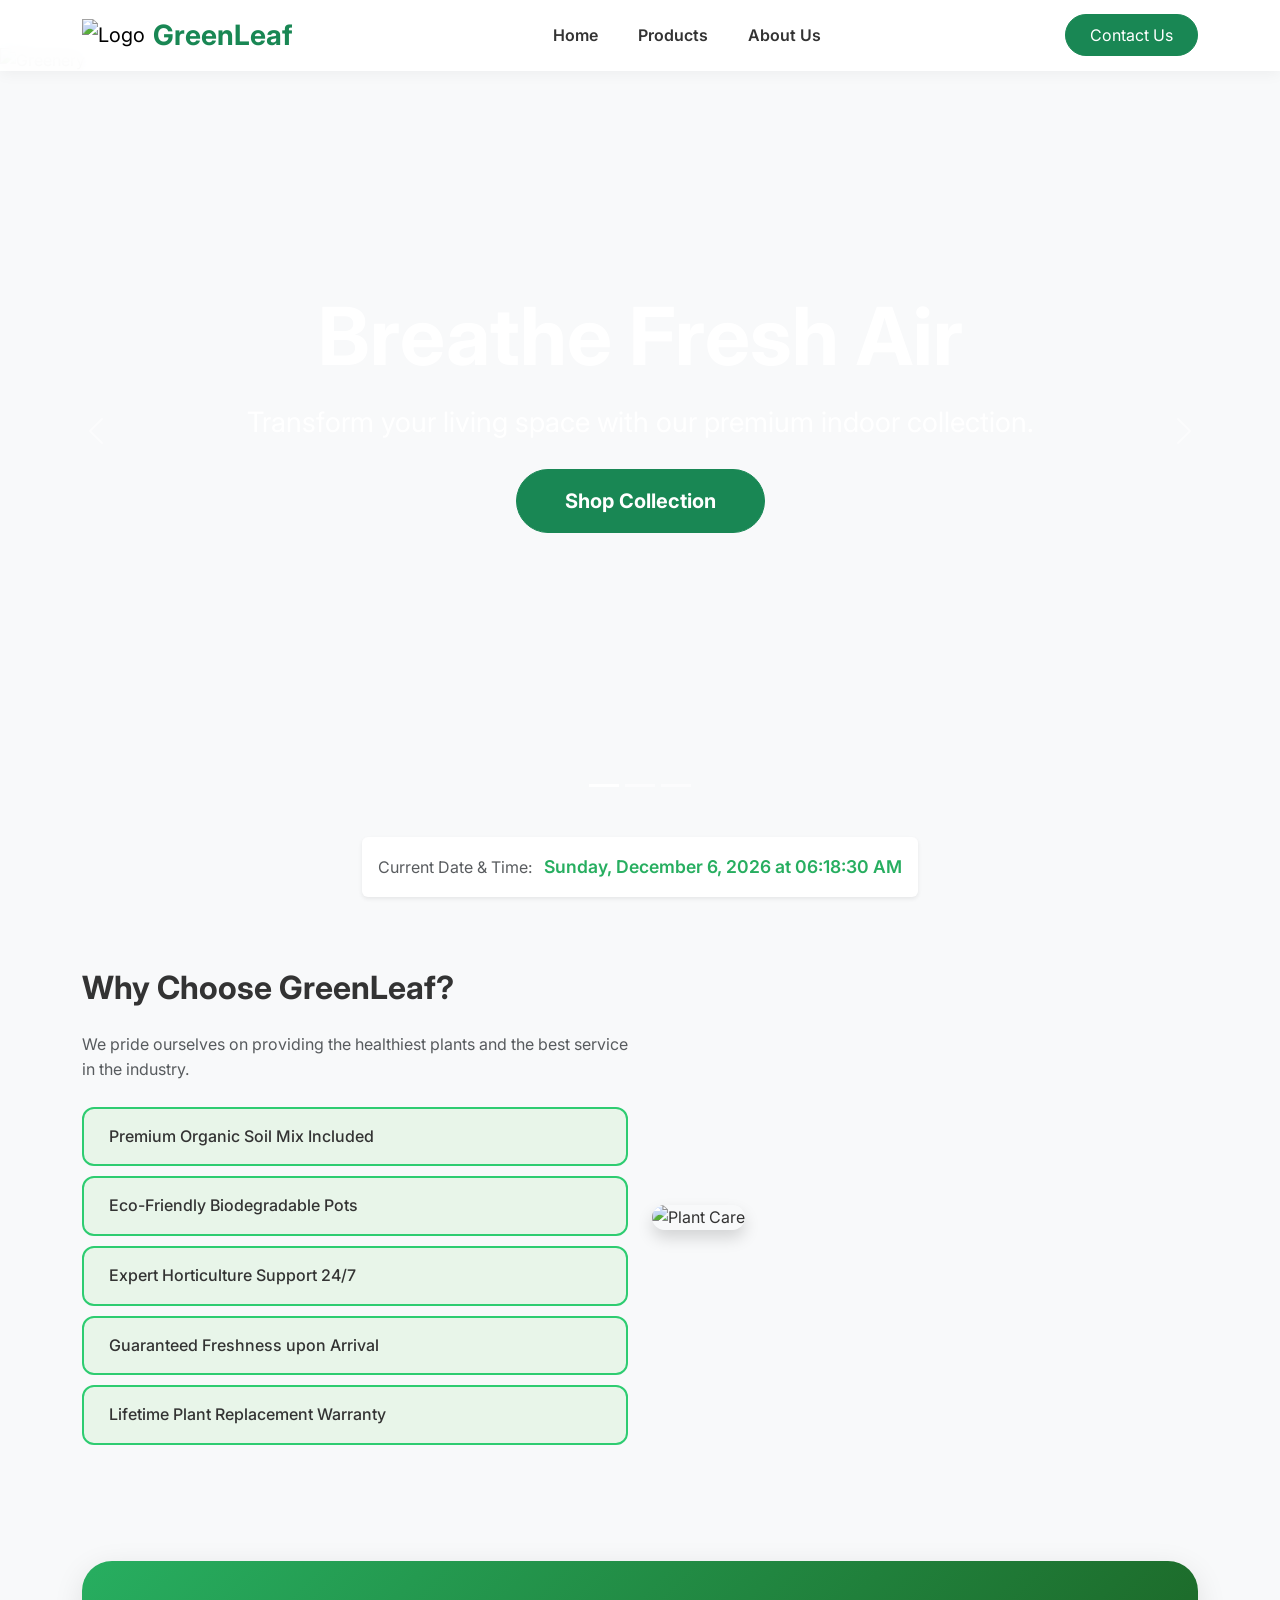
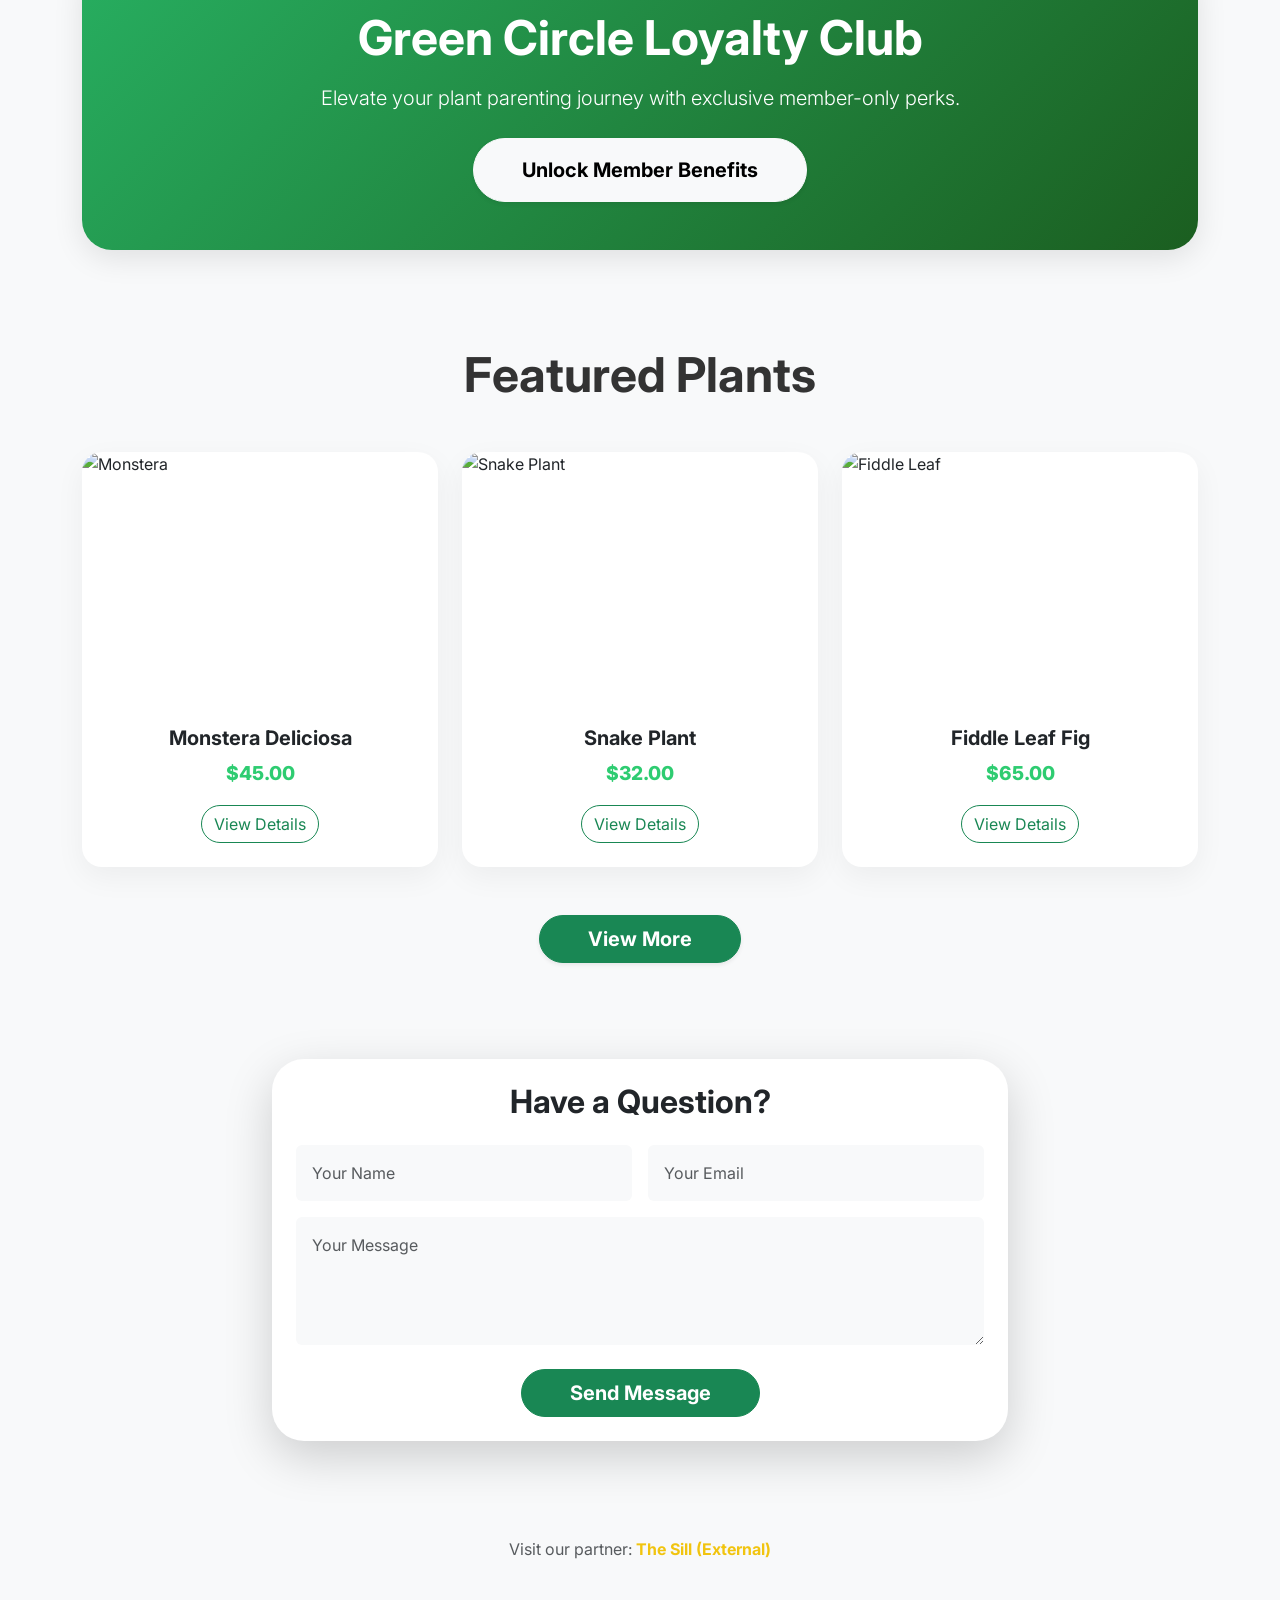
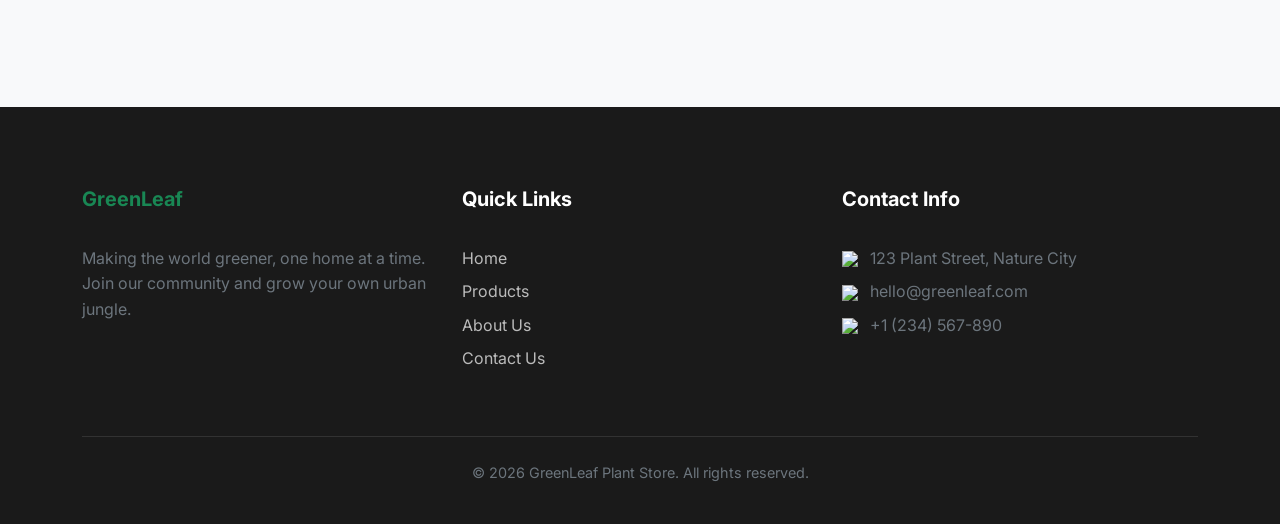
==== index.html @ 0ede19d7 "Add files via upload" ====
<!DOCTYPE html>
<html lang="en">
<head>
    <meta charset="UTF-8">
    <meta name="viewport" content="width=device-width, initial-scale=1.0">
    <title>GreenLeaf | Premium Online Plant Store</title>
    <!-- Bootstrap 5 CSS -->
    <link href="https://cdn.jsdelivr.net/npm/bootstrap@5.3.0/dist/css/bootstrap.min.css" rel="stylesheet">
    <!-- Google Fonts -->
    <link href="https://fonts.googleapis.com/css2?family=Inter:wght@300;400;600;800&display=swap" rel="stylesheet">
    <!-- Custom CSS (External) -->
    <link rel="stylesheet" href="style.css">
</head>
<body>

    <!-- Header & Navigation -->
    <header>
        <nav class="navbar navbar-expand-lg navbar-light fixed-top justify-content-between">
            <div class="container">
                <a class="navbar-brand d-flex align-items-center" href="index.html">
                    <img src="https://img.icons8.com/color/48/000000/potted-plant.png" alt="Logo" class="me-2">
                    <span class="fw-bold text-success fs-3">GreenLeaf</span>
                </a>
                <button class="navbar-toggler" type="button" data-bs-toggle="collapse" data-bs-target="#navbarNav">
                    <span class="navbar-toggler-icon"></span>
                </button>
                <div class="collapse navbar-collapse" id="navbarNav">
                    <ul class="navbar-nav m-auto gap-4 ">
                        <li class="nav-item"><a class="nav-link active" href="index.html">Home</a></li>
                        <li class="nav-item"><a class="nav-link" href="products.html">Products</a></li>
                        <li class="nav-item"><a class="nav-link" href="about.html">About Us</a></li>
                    </ul>
                    <a href="./contact.html" class="btn btn-success px-4 py-2 rounded-pill">Contact Us</a>
                </div>
            </div>
        </nav>
    </header>

    <main>
        <!-- Hero Carousel Section -->
        <section id="heroCarousel" class="carousel slide carousel-fade mt-5" data-bs-ride="carousel">
            <div class="carousel-indicators">
                <button type="button" data-bs-target="#heroCarousel" data-bs-slide-to="0" class="active" aria-current="true"></button>
                <button type="button" data-bs-target="#heroCarousel" data-bs-slide-to="1"></button>
                <button type="button" data-bs-target="#heroCarousel" data-bs-slide-to="2"></button>
            </div>
            <div class="carousel-inner">
                <!-- Slide 1 -->
                <div class="carousel-item active" style="height: 85vh;">
                    <img src="https://images.unsplash.com/photo-1533563906091-fdfdffc3e3c4?q=80&w=870&auto=format&fit=crop&ixlib=rb-4.1.0&ixid=M3wxMjA3fDB8MHxwaG90by1wYWdlfHx8fGVufDB8fHx8fA%3D%3D" class="d-block w-100 h-100 object-fit-cover" alt="Greenery">
                    <div class="carousel-caption d-flex h-100 align-items-center justify-content-center flex-column">
                        <h1 class="display-1 fw-bold mb-3">Breathe Fresh Air</h1>
                        <p class="fs-3 mb-4">Transform your living space with our premium indoor collection.</p>
                        <a href="products.html" class="btn btn-success btn-lg px-5 py-3 rounded-pill fw-bold">Shop Collection</a>
                    </div>
                </div>
                <!-- Slide 2 -->
                <div class="carousel-item" style="height: 85vh;">
                    <img src="https://images.unsplash.com/photo-1518343161123-c7e9ab4dc4da?q=80&w=870&auto=format&fit=crop&ixlib=rb-4.1.0&ixid=M3wxMjA3fDB8MHxwaG90by1wYWdlfHx8fGVufDB8fHx8fA%3D%3D" class="d-block w-100 h-100 object-fit-cover" alt="Plants">
                    <div class="carousel-caption d-flex h-100 align-items-center justify-content-center flex-column">
                        <h1 class="display-1 fw-bold mb-3">Rare & Exotic</h1>
                        <p class="fs-3 mb-4">Discover plants you won't find anywhere else.</p>
                        <a href="products.html" class="btn btn-success btn-lg px-5 py-3 rounded-pill fw-bold">Explore Rare Finds</a>
                    </div>
                </div>
                <!-- Slide 3 -->
                <div class="carousel-item" style="height: 85vh;">
                    <img src="https://images.unsplash.com/photo-1475257026007-0753d5429e10?q=80&w=870&auto=format&fit=crop&ixlib=rb-4.1.0&ixid=M3wxMjA3fDB8MHxwaG90by1wYWdlfHx8fGVufDB8fHx8fA%3D%3D" class="d-block w-100 h-100 object-fit-cover" alt="Garden">
                    <div class="carousel-caption d-flex h-100 align-items-center justify-content-center flex-column">
                        <h1 class="display-1 fw-bold mb-3">Expert Care Tips</h1>
                        <p class="fs-3 mb-4">We help you keep your green friends thriving.</p>
                        <a href="about.html" class="btn btn-light btn-lg px-5 py-3 rounded-pill fw-bold">Learn More</a>
                    </div>
                </div>
            </div>
            <button class="carousel-control-prev" type="button" data-bs-target="#heroCarousel" data-bs-slide="prev">
                <span class="carousel-control-prev-icon" aria-hidden="true"></span>
                <span class="visually-hidden">Previous</span>
            </button>
            <button class="carousel-control-next" type="button" data-bs-target="#heroCarousel" data-bs-slide="next">
                <span class="carousel-control-next-icon" aria-hidden="true"></span>
                <span class="visually-hidden">Next</span>
            </button>
        </section>

        <!-- Date & Time Display  -->
        <section class="container py-4 text-center">
            <div class="p-3 bg-white rounded shadow-sm d-inline-block">
                <span class="text-muted me-2">Current Date & Time:</span>
                <span id="current-date-time"></span>
            </div>
        </section>

        <!-- Custom Unordered List Section  -->
        <section class="container py-5">
            <div class="row align-items-center">
                <div class="col-lg-6">
                    <h2 class="fw-bold mb-4">Why Choose GreenLeaf?</h2>
                    <p class="text-muted mb-4">We pride ourselves on providing the healthiest plants and the best service in the industry.</p>
                    <!-- Custom UL -->
                    <ul class="custom-plant-list">
                        <li>Premium Organic Soil Mix Included</li>
                        <li>Eco-Friendly Biodegradable Pots</li>
                        <li>Expert Horticulture Support 24/7</li>
                        <li>Guaranteed Freshness upon Arrival</li>
                        <li>Lifetime Plant Replacement Warranty</li>
                    </ul>
                </div>
                <div class="col-lg-6">
                    <img src="https://images.unsplash.com/photo-1545241047-6083a3684587?ixlib=rb-1.2.1&auto=format&fit=crop&w=800&q=80" alt="Plant Care" class="img-fluid rounded-4 shadow">
                </div>
            </div>
        </section>

        <!-- Premium Membership Section -->
        <section class="container py-5">
            <div class="membership-premium-card text-center overflow-hidden">
                <div class="membership-header py-5 px-4">
                    <h2 class="display-5 fw-bold mb-3">Green Circle Loyalty Club</h2>
                    <p class="lead mb-4">Elevate your plant parenting journey with exclusive member-only perks.</p>
                    <button class="btn btn-light btn-lg fw-bold px-5 py-3 rounded-pill shadow-sm custom-collapse-toggle" 
                            type="button" 
                            data-target="#membershipContent">
                        Unlock Member Benefits
                    </button>
                </div>
                
                <div class="custom-collapse" id="membershipContent">
                    <div class="membership-body p-5 bg-white">
                        <div class="row g-4 text-center">
                            <div class="col-md-4">
                                <div class="card h-100 border-0 shadow-sm rounded-4 p-3">
                                    <div class="card-body">
                                        <div class="mb-3">
                                            <img src="https://img.icons8.com/fluency/48/000000/discount--v1.png" alt="Discount">
                                        </div>
                                        <h4 class="card-title fw-bold mb-3">15% Lifetime Discount</h4>
                                        <p class="card-text text-muted small">Save on every single purchase, forever.</p>
                                    </div>
                                </div>
                            </div>
                            <div class="col-md-4">
                                <div class="card h-100 border-0 shadow-sm rounded-4 p-3">
                                    <div class="card-body">
                                        <div class="mb-3">
                                            <img src="https://img.icons8.com/fluency/48/000000/shipped.png" alt="Shipping">
                                        </div>
                                        <h4 class="card-title fw-bold mb-3">Free Express Delivery</h4>
                                        <p class="card-text text-muted small">Get your green friends delivered in under 24 hours.</p>
                                    </div>
                                </div>
                            </div>
                            <div class="col-md-4">
                                <div class="card h-100 border-0 shadow-sm rounded-4 p-3">
                                    <div class="card-body">
                                        <div class="mb-3">
                                            <img src="https://img.icons8.com/fluency/48/000000/star.png" alt="Early Access">
                                        </div>
                                        <h4 class="card-title fw-bold mb-3">VIP Early Access</h4>
                                        <p class="card-text text-muted small">Be the first to shop rare collections.</p>
                                    </div>
                                </div>
                            </div>
                        </div>
                    </div>
                </div>
            </div>
        </section>

        <!-- Featured Products Section -->
        <section class="bg-light py-5">
            <div class="container">
                <div class="text-center mb-5">
                    <h2 class="display-5 fw-bold">Featured Plants</h2>
                </div>
                <div class="row g-4">
                    <!-- Product 1 -->
                    <div class="col-md-4">
                        <div class="card product-card">
                            <img src="https://images.unsplash.com/photo-1520412099551-62b6bafeb5bb?auto=format&fit=crop&w=600&q=80" class="card-img-top" style="height: 250px; object-fit: cover;" alt="Monstera">
                            <div class="card-body p-4 text-center">
                                <h5 class="fw-bold">Monstera Deliciosa</h5>
                                <div class="price-tag mb-3">$45.00</div>
                                <a href="products.html" class="btn btn-outline-success rounded-pill">View Details</a>
                            </div>
                        </div>
                    </div>
                    <!-- Product 2 -->
                    <div class="col-md-4">
                        <div class="card product-card">
                            <img src="https://images.unsplash.com/photo-1512428813834-c702c7702b78?auto=format&fit=crop&w=600&q=80" class="card-img-top" style="height: 250px; object-fit: cover;" alt="Snake Plant">
                            <div class="card-body p-4 text-center">
                                <h5 class="fw-bold">Snake Plant</h5>
                                <div class="price-tag mb-3">$32.00</div>
                                <a href="products.html" class="btn btn-outline-success rounded-pill">View Details</a>
                            </div>
                        </div>
                    </div>
                    <!-- Product 3 -->
                    <div class="col-md-4">
                        <div class="card product-card">
                            <img src="https://images.unsplash.com/photo-1545241047-6083a3684587?auto=format&fit=crop&w=600&q=80" class="card-img-top" style="height: 250px; object-fit: cover;" alt="Fiddle Leaf">
                            <div class="card-body p-4 text-center">
                                <h5 class="fw-bold">Fiddle Leaf Fig</h5>
                                <div class="price-tag mb-3">$65.00</div>
                                <a href="products.html" class="btn btn-outline-success rounded-pill">View Details</a>
                            </div>
                        </div>
                    </div>
                </div>
                <!-- View More Button -->
                <div class="text-center mt-5">
                    <a href="products.html" class="btn btn-success btn-lg px-5 rounded-pill fw-bold shadow-sm">View More</a>
                </div>
            </div>
        </section>

        <!-- Quick Contact Section -->
        <section class="container py-5">
            <div class="row justify-content-center">
                <div class="col-lg-8">
                    <div class="card border-0 shadow-lg rounded-5 overflow-hidden">
                        <div class="card-body p-4">
                            <h2 class="text-center fw-bold mb-4">Have a Question?</h2>
                            <form id="contact-form-home">
                                <div class="row g-3">
                                    <div class="col-md-6">
                                        <input type="text" class="form-control bg-light border-0 p-3" id="name" placeholder="Your Name" required>
                                    </div>
                                    <div class="col-md-6">
                                        <input type="email" class="form-control bg-light border-0 p-3" id="email" placeholder="Your Email" required>
                                    </div>
                                    <div class="col-12">
                                        <textarea class="form-control bg-light border-0 p-3" id="message" rows="4" placeholder="Your Message" required></textarea>
                                    </div>
                                    <div class="col-12 text-center mt-4">
                                        <button type="submit" class="btn btn-success btn-lg px-5 rounded-pill fw-bold">Send Message</button>
                                    </div>
                                </div>
                            </form>
                        </div>
                    </div>
                </div>
            </div>
        </section>

        <!-- External Link Requirement  -->
        <section class="container py-5 text-center">
            <p class="text-muted">Visit our partner: 
                <a href="https://www.thesill.com" target="_blank" class="external-link">The Sill (External)</a>
            </p>
        </section>
    </main>

    <!-- Footer -->
    <footer class="footer">
        <div class="container">
            <div class="row">
                <div class="col-md-4 mb-4">
                    <h5 class="footer-heading text-success">GreenLeaf</h5>
                    <p class="text-secondary">Making the world greener, one home at a time. Join our community and grow your own urban jungle.</p>
                </div>
                <div class="col-md-4 mb-4">
                    <h5 class="footer-heading">Quick Links</h5>
                    <ul class="list-unstyled">
                        <li class="mb-2"><a href="index.html" class="footer-link">Home</a></li>
                        <li class="mb-2"><a href="products.html" class="footer-link">Products</a></li>
                        <li class="mb-2"><a href="about.html" class="footer-link">About Us</a></li>
                        <li class="mb-2"><a href="contact.html" class="footer-link">Contact Us</a></li>
                    </ul>
                </div>
                <div class="col-md-4 mb-4">
                    <h5 class="footer-heading">Contact Info</h5>
                    <p class="text-secondary mb-2"><img src="https://img.icons8.com/material-outlined/20/bbbbbb/marker.png" class="me-2"> 123 Plant Street, Nature City</p>
                    <p class="text-secondary mb-2"><img src="https://img.icons8.com/material-outlined/20/bbbbbb/new-post.png" class="me-2"> hello@greenleaf.com</p>
                    <p class="text-secondary mb-2"><img src="https://img.icons8.com/material-outlined/20/bbbbbb/phone.png" class="me-2"> +1 (234) 567-890</p>
                </div>
            </div>
            <hr class="bg-secondary my-4" style="opacity: 0.1;">
            <div class="text-center">
                <p class="mb-0 text-secondary" style="font-size: 0.9rem;">&copy; 2026 GreenLeaf Plant Store. All rights reserved.</p>
            </div>
        </div>
    </footer>

    <!-- Bootstrap JS Bundle -->
    <script src="https://cdn.jsdelivr.net/npm/bootstrap@5.3.0/dist/js/bootstrap.bundle.min.js"></script>
    <!-- Custom JS (External) -->
    <script src="script.js"></script>
</body>
</html>
---- style.css ----
/* Design Tokens & Root Variables */
:root {
    --primary-green: #2ecc71;
    --dark-green: #27ae60;
    --light-green: #e8f5e9;
    --accent-color: #f1c40f;
    --dark-bg: #1a1a1a;
    --text-color: #333;
    --white: #ffffff;
    --glass-bg: rgba(255, 255, 255, 0.1);
    --glass-border: rgba(255, 255, 255, 0.2);
    --shadow: 0 8px 30px rgba(0, 0, 0, 0.1);
    --transition: all 0.3s ease;
}

body {
    font-family: 'Inter', sans-serif;
    color: var(--text-color);
    background-color: #f8f9fa;
    line-height: 1.6;
}

/* Navigation Styling */
.navbar {
    background-color: rgba(255, 255, 255, 0.95) !important;
    backdrop-filter: blur(10px);
    box-shadow: 0 2px 15px rgba(0,0,0,0.05);
}

.nav-link {
    font-weight: 600;
    color: var(--text-color) !important;
    transition: var(--transition);
}

.nav-link:hover {
    color: var(--primary-green) !important;
}

/* Custom Unordered List */
.custom-plant-list {
    list-style: none; /* No list style */
    padding: 0;
    margin: 20px 0;
}

.custom-plant-list li {
    background-color: var(--light-green); /* Background color */
    border: 2px solid var(--primary-green); /* Border */
    border-radius: 12px; /* Radius */
    padding: 15px 25px;
    margin-bottom: 10px;
    transition: var(--transition);
    cursor: pointer;
    font-weight: 500;
}

.custom-plant-list li:hover {
    background-color: var(--primary-green); /* Hover effect */
    color: var(--white);
    transform: translateX(10px);
    box-shadow: var(--shadow);
}

/* Premium Membership Section Styling */
.membership-premium-card {
    border-radius: 30px;
    box-shadow: var(--shadow);
    background: var(--white);
    border: none;
}

.membership-header {
    background: linear-gradient(135deg, var(--dark-green), #1b5e20);
    color: var(--white);
}

.benefit-item {
    transition: var(--transition);
    background-color: #fafafa;
}

.benefit-item:hover {
    background-color: var(--white);
    border-color: var(--primary-green) !important;
    transform: translateY(-5px);
    box-shadow: 0 10px 20px rgba(0,0,0,0.05);
}

.icon-box img {
    filter: drop-shadow(0 4px 6px rgba(0,0,0,0.1));
}

/* Date & Time Display  */
#current-date-time {
    font-weight: 600;
    color: var(--dark-green);
    font-size: 1.1rem;
}

/* Product Card Styling */
.product-card {
    border: none;
    border-radius: 20px;
    overflow: hidden;
    transition: var(--transition);
    background: var(--white);
    box-shadow: 0 10px 30px rgba(0,0,0,0.05);
}
.product-card:hover {
    transform: translateY(-10px);
    box-shadow: var(--shadow);
}
.product-img-wrapper {
    height: 300px;
    overflow: hidden;
}
.product-img-wrapper img {
    width: 100%;
    height: 100%;
    object-fit: cover;
    transition: var(--transition);
}
.product-card:hover .product-img-wrapper img {
    transform: scale(1.1);
}
.price-tag {
    color: var(--primary-green);
    font-weight: 800;
    font-size: 1.2rem;
}

/* Hero Section Styling */
.hero-section {
    background: linear-gradient(rgba(0,0,0,0.5), rgba(0,0,0,0.5));
    background-size: cover;
    background-position: center;
    height: 80vh;
    display: flex;
    align-items: center;
    justify-content: center;
    color: var(--white);
    text-align: center;
    border-radius: 0 0 50px 50px;
}

/* Contact Form Styling */
.contact-form-wrapper {
    background: var(--white);
    border-radius: 30px;
    box-shadow: var(--shadow);
    overflow: hidden;
}

/* External Link Styling  */
.external-link {
    color: var(--accent-color);
    text-decoration: none;
    font-weight: bold;
    border-bottom: 2px solid transparent;
    transition: var(--transition);
}

.external-link:hover {
    border-bottom: 2px solid var(--accent-color);
}

/* Footer Styling (Restored Premium Design) */
footer {
    background-color: var(--dark-bg);
    color: var(--white);
    padding: 80px 0 40px 0;
    margin-top: 80px;
}

.footer-link {
    color: #bbb;
    text-decoration: none;
    transition: var(--transition);
}

.footer-link:hover {
    color: var(--primary-green);
    padding-left: 5px;
}

.footer-heading {
    font-size: 1.25rem;
    font-weight: 700;
    margin-bottom: 25px;
    position: relative;
    padding-bottom: 10px;
}


/* Custom Collapse Logic */
.custom-collapse {
    display: none;
}

.custom-collapse.show {
    display: block;
}
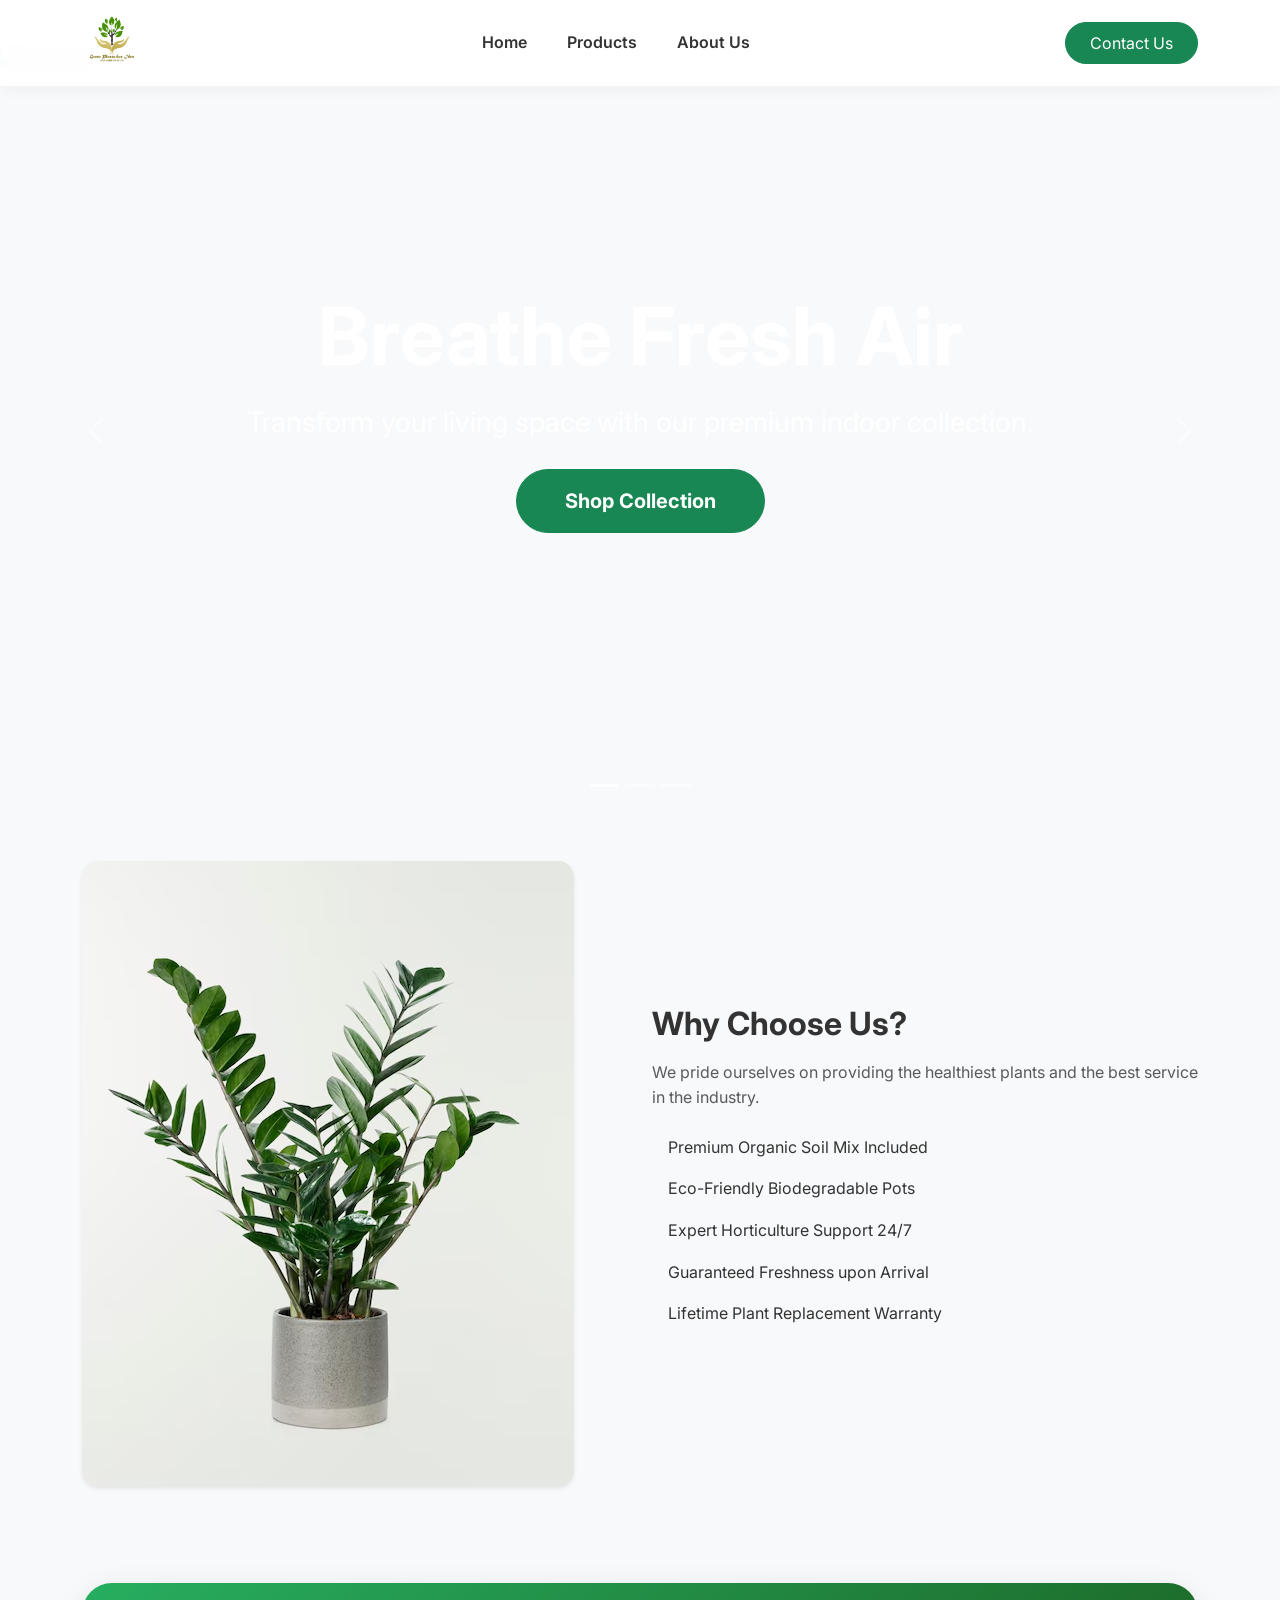
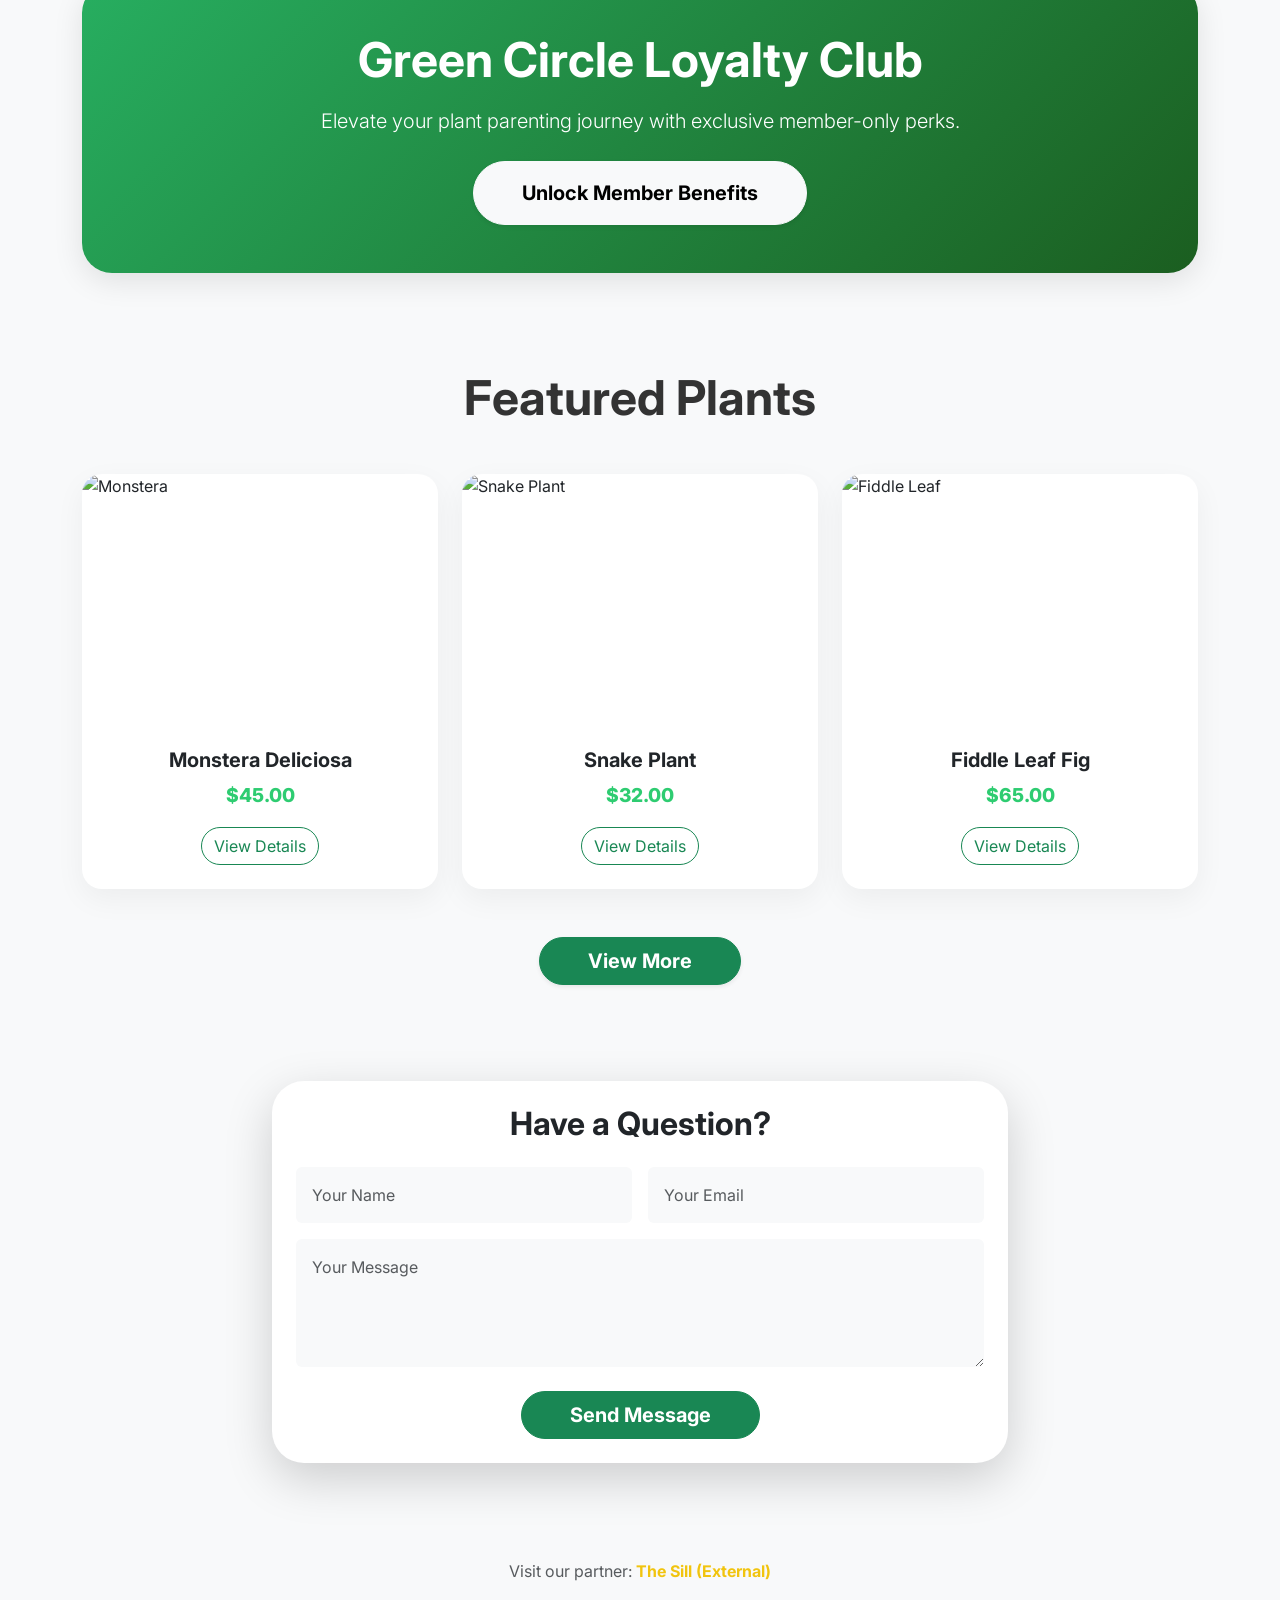
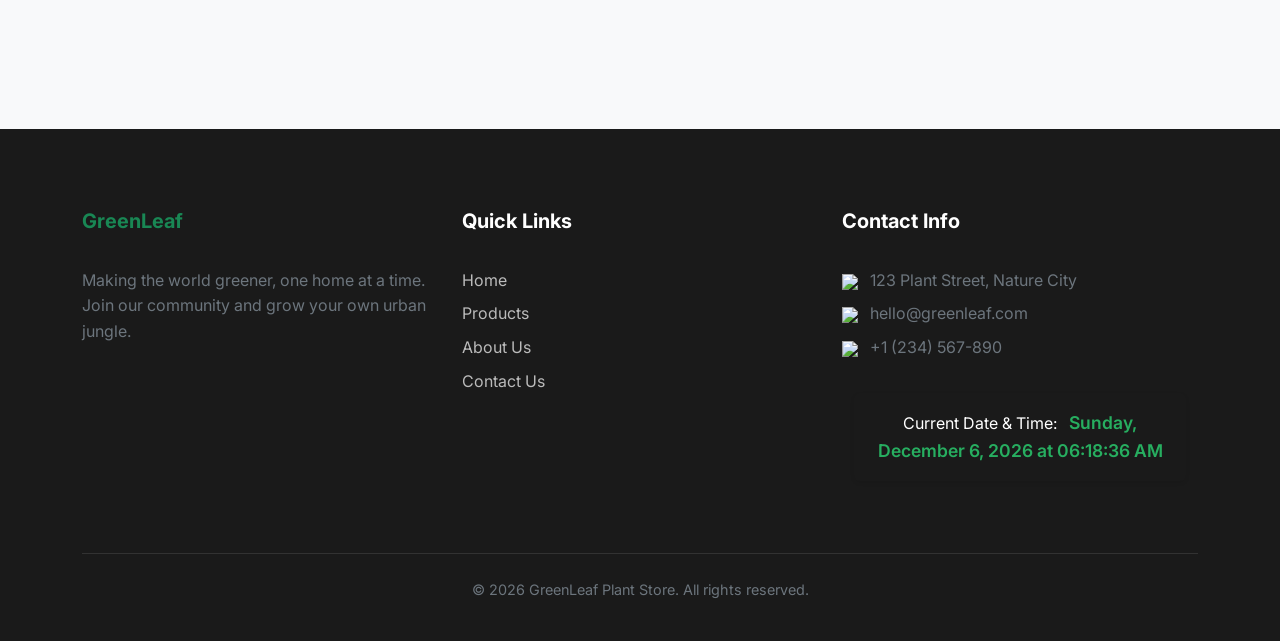
==== commit efee35ae: "first commit" ====
--- a/index.html
+++ b/index.html
@@ -18,8 +18,8 @@
         <nav class="navbar navbar-expand-lg navbar-light fixed-top justify-content-between">
             <div class="container">
                 <a class="navbar-brand d-flex align-items-center" href="index.html">
-                    <img src="https://img.icons8.com/color/48/000000/potted-plant.png" alt="Logo" class="me-2">
-                    <span class="fw-bold text-success fs-3">GreenLeaf</span>
+                    <img src="./image/Green-Plants-Logo-Idea.png" alt="Logo" class="me-2">
+                   
                 </a>
                 <button class="navbar-toggler" type="button" data-bs-toggle="collapse" data-bs-target="#navbarNav">
                     <span class="navbar-toggler-icon"></span>
@@ -47,7 +47,7 @@
             <div class="carousel-inner">
                 <!-- Slide 1 -->
                 <div class="carousel-item active" style="height: 85vh;">
-                    <img src="https://images.unsplash.com/photo-1533563906091-fdfdffc3e3c4?q=80&w=870&auto=format&fit=crop&ixlib=rb-4.1.0&ixid=M3wxMjA3fDB8MHxwaG90by1wYWdlfHx8fGVufDB8fHx8fA%3D%3D" class="d-block w-100 h-100 object-fit-cover" alt="Greenery">
+<img src="https://images.unsplash.com/photo-1466692476868-aef1dfb1e735?q=80&w=1200&auto=format&fit=crop" class="d-block w-100 h-100 object-fit-cover" alt="Plant Care">
                     <div class="carousel-caption d-flex h-100 align-items-center justify-content-center flex-column">
                         <h1 class="display-1 fw-bold mb-3">Breathe Fresh Air</h1>
                         <p class="fs-3 mb-4">Transform your living space with our premium indoor collection.</p>
@@ -56,7 +56,8 @@
                 </div>
                 <!-- Slide 2 -->
                 <div class="carousel-item" style="height: 85vh;">
-                    <img src="https://images.unsplash.com/photo-1518343161123-c7e9ab4dc4da?q=80&w=870&auto=format&fit=crop&ixlib=rb-4.1.0&ixid=M3wxMjA3fDB8MHxwaG90by1wYWdlfHx8fGVufDB8fHx8fA%3D%3D" class="d-block w-100 h-100 object-fit-cover" alt="Plants">
+                    <img src="https://images.unsplash.com/photo-1441974231531-c6227db76b6e?q=80&w=1200&auto=format&fit=crop" class="d-block w-100 h-100 object-fit-cover" alt="Forest">
+class="d-block w-100 h-100 object-fit-cover" alt="Green Landscape">
                     <div class="carousel-caption d-flex h-100 align-items-center justify-content-center flex-column">
                         <h1 class="display-1 fw-bold mb-3">Rare & Exotic</h1>
                         <p class="fs-3 mb-4">Discover plants you won't find anywhere else.</p>
@@ -65,7 +66,7 @@
                 </div>
                 <!-- Slide 3 -->
                 <div class="carousel-item" style="height: 85vh;">
-                    <img src="https://images.unsplash.com/photo-1475257026007-0753d5429e10?q=80&w=870&auto=format&fit=crop&ixlib=rb-4.1.0&ixid=M3wxMjA3fDB8MHxwaG90by1wYWdlfHx8fGVufDB8fHx8fA%3D%3D" class="d-block w-100 h-100 object-fit-cover" alt="Garden">
+<img src="https://images.unsplash.com/photo-1592150621744-aca64f48394a?q=80&w=1200&auto=format&fit=crop" class="d-block w-100 h-100 object-fit-cover" alt="Garden Work">
                     <div class="carousel-caption d-flex h-100 align-items-center justify-content-center flex-column">
                         <h1 class="display-1 fw-bold mb-3">Expert Care Tips</h1>
                         <p class="fs-3 mb-4">We help you keep your green friends thriving.</p>
@@ -83,34 +84,46 @@
             </button>
         </section>
 
-        <!-- Date & Time Display  -->
-        <section class="container py-4 text-center">
-            <div class="p-3 bg-white rounded shadow-sm d-inline-block">
-                <span class="text-muted me-2">Current Date & Time:</span>
-                <span id="current-date-time"></span>
-            </div>
-        </section>
-
         <!-- Custom Unordered List Section  -->
-        <section class="container py-5">
-            <div class="row align-items-center">
-                <div class="col-lg-6">
-                    <h2 class="fw-bold mb-4">Why Choose GreenLeaf?</h2>
-                    <p class="text-muted mb-4">We pride ourselves on providing the healthiest plants and the best service in the industry.</p>
-                    <!-- Custom UL -->
-                    <ul class="custom-plant-list">
-                        <li>Premium Organic Soil Mix Included</li>
-                        <li>Eco-Friendly Biodegradable Pots</li>
-                        <li>Expert Horticulture Support 24/7</li>
-                        <li>Guaranteed Freshness upon Arrival</li>
-                        <li>Lifetime Plant Replacement Warranty</li>
-                    </ul>
-                </div>
-                <div class="col-lg-6">
-                    <img src="https://images.unsplash.com/photo-1545241047-6083a3684587?ixlib=rb-1.2.1&auto=format&fit=crop&w=800&q=80" alt="Plant Care" class="img-fluid rounded-4 shadow">
-                </div>
-            </div>
-        </section>
+      <section class="container py-5 ourSay" >
+    <div class="row align-items-center">
+
+        <!-- Image Section -->
+        <div class="col-lg-6">
+            <img src="./image/zz-plant-gray-pot_53876-134285.avif" alt="Plant Care" class="img-fluid rounded-4 shadow-sm">
+        </div>
+        <!-- Text Content Section -->
+        <div class="col-lg-6">
+            <h2 class="fw-bold mb-3">Why Choose Us?</h2>
+            <p class="text-muted mb-4">We pride ourselves on providing the healthiest plants and the best service in the industry.</p>
+            <!-- Custom UL -->
+            <ul class="list-unstyled">
+                <li class="d-flex align-items-center mb-3">
+                    <span class="me-3"><i class="bi bi-check-circle"></i></span>
+                    <span>Premium Organic Soil Mix Included</span>
+                </li>
+                <li class="d-flex align-items-center mb-3">
+                    <span class="me-3"><i class="bi bi-check-circle"></i></span>
+                    <span>Eco-Friendly Biodegradable Pots</span>
+                </li>
+                <li class="d-flex align-items-center mb-3">
+                    <span class="me-3"><i class="bi bi-check-circle"></i></span>
+                    <span>Expert Horticulture Support 24/7</span>
+                </li>
+                <li class="d-flex align-items-center mb-3">
+                    <span class="me-3"><i class="bi bi-check-circle"></i></span>
+                    <span>Guaranteed Freshness upon Arrival</span>
+                </li>
+                <li class="d-flex align-items-center mb-3">
+                    <span class="me-3"><i class="bi bi-check-circle"></i></span>
+                    <span>Lifetime Plant Replacement Warranty</span>
+                </li>
+            </ul>
+        </div>
+
+    </div>
+</section>
+
 
         <!-- Premium Membership Section -->
         <section class="container py-5">
@@ -274,7 +287,15 @@
                     <p class="text-secondary mb-2"><img src="https://img.icons8.com/material-outlined/20/bbbbbb/marker.png" class="me-2"> 123 Plant Street, Nature City</p>
                     <p class="text-secondary mb-2"><img src="https://img.icons8.com/material-outlined/20/bbbbbb/new-post.png" class="me-2"> hello@greenleaf.com</p>
                     <p class="text-secondary mb-2"><img src="https://img.icons8.com/material-outlined/20/bbbbbb/phone.png" class="me-2"> +1 (234) 567-890</p>
-                </div>
+                <!-- Date & Time Display  -->
+        <section class="container py-4 text-center">
+            <div class="p-3  rounded shadow-sm d-inline-block">
+                <span class="text-white me-2" >Current Date & Time:</span>
+                <span id="current-date-time"></span>
+            </div>
+        </section>
+                </div>
+                
             </div>
             <hr class="bg-secondary my-4" style="opacity: 0.1;">
             <div class="text-center">
--- a/style.css
+++ b/style.css
@@ -26,6 +26,9 @@
     backdrop-filter: blur(10px);
     box-shadow: 0 2px 15px rgba(0,0,0,0.05);
 }
+.navbar-brand img{
+    width: 60px;
+}
 
 .nav-link {
     font-weight: 600;
@@ -35,31 +38,6 @@
 
 .nav-link:hover {
     color: var(--primary-green) !important;
-}
-
-/* Custom Unordered List */
-.custom-plant-list {
-    list-style: none; /* No list style */
-    padding: 0;
-    margin: 20px 0;
-}
-
-.custom-plant-list li {
-    background-color: var(--light-green); /* Background color */
-    border: 2px solid var(--primary-green); /* Border */
-    border-radius: 12px; /* Radius */
-    padding: 15px 25px;
-    margin-bottom: 10px;
-    transition: var(--transition);
-    cursor: pointer;
-    font-weight: 500;
-}
-
-.custom-plant-list li:hover {
-    background-color: var(--primary-green); /* Hover effect */
-    color: var(--white);
-    transform: translateX(10px);
-    box-shadow: var(--shadow);
 }
 
 /* Premium Membership Section Styling */
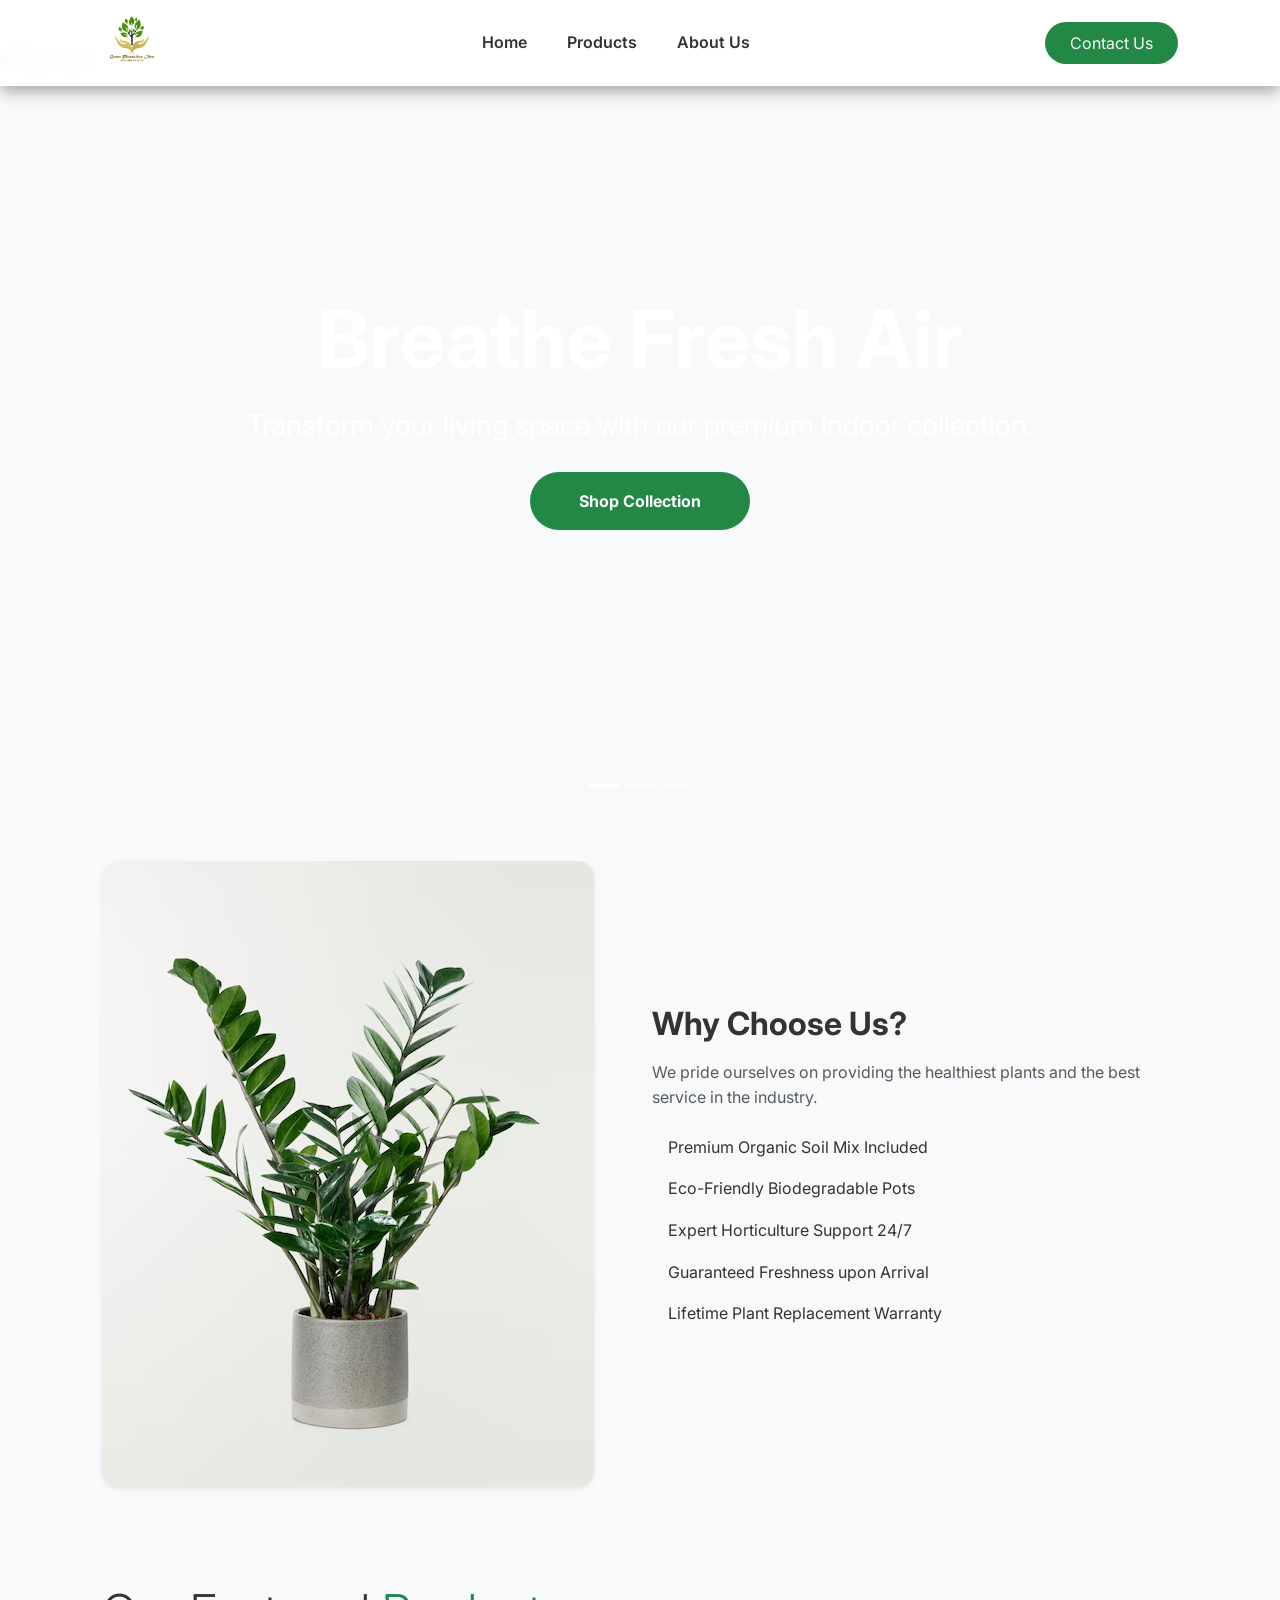
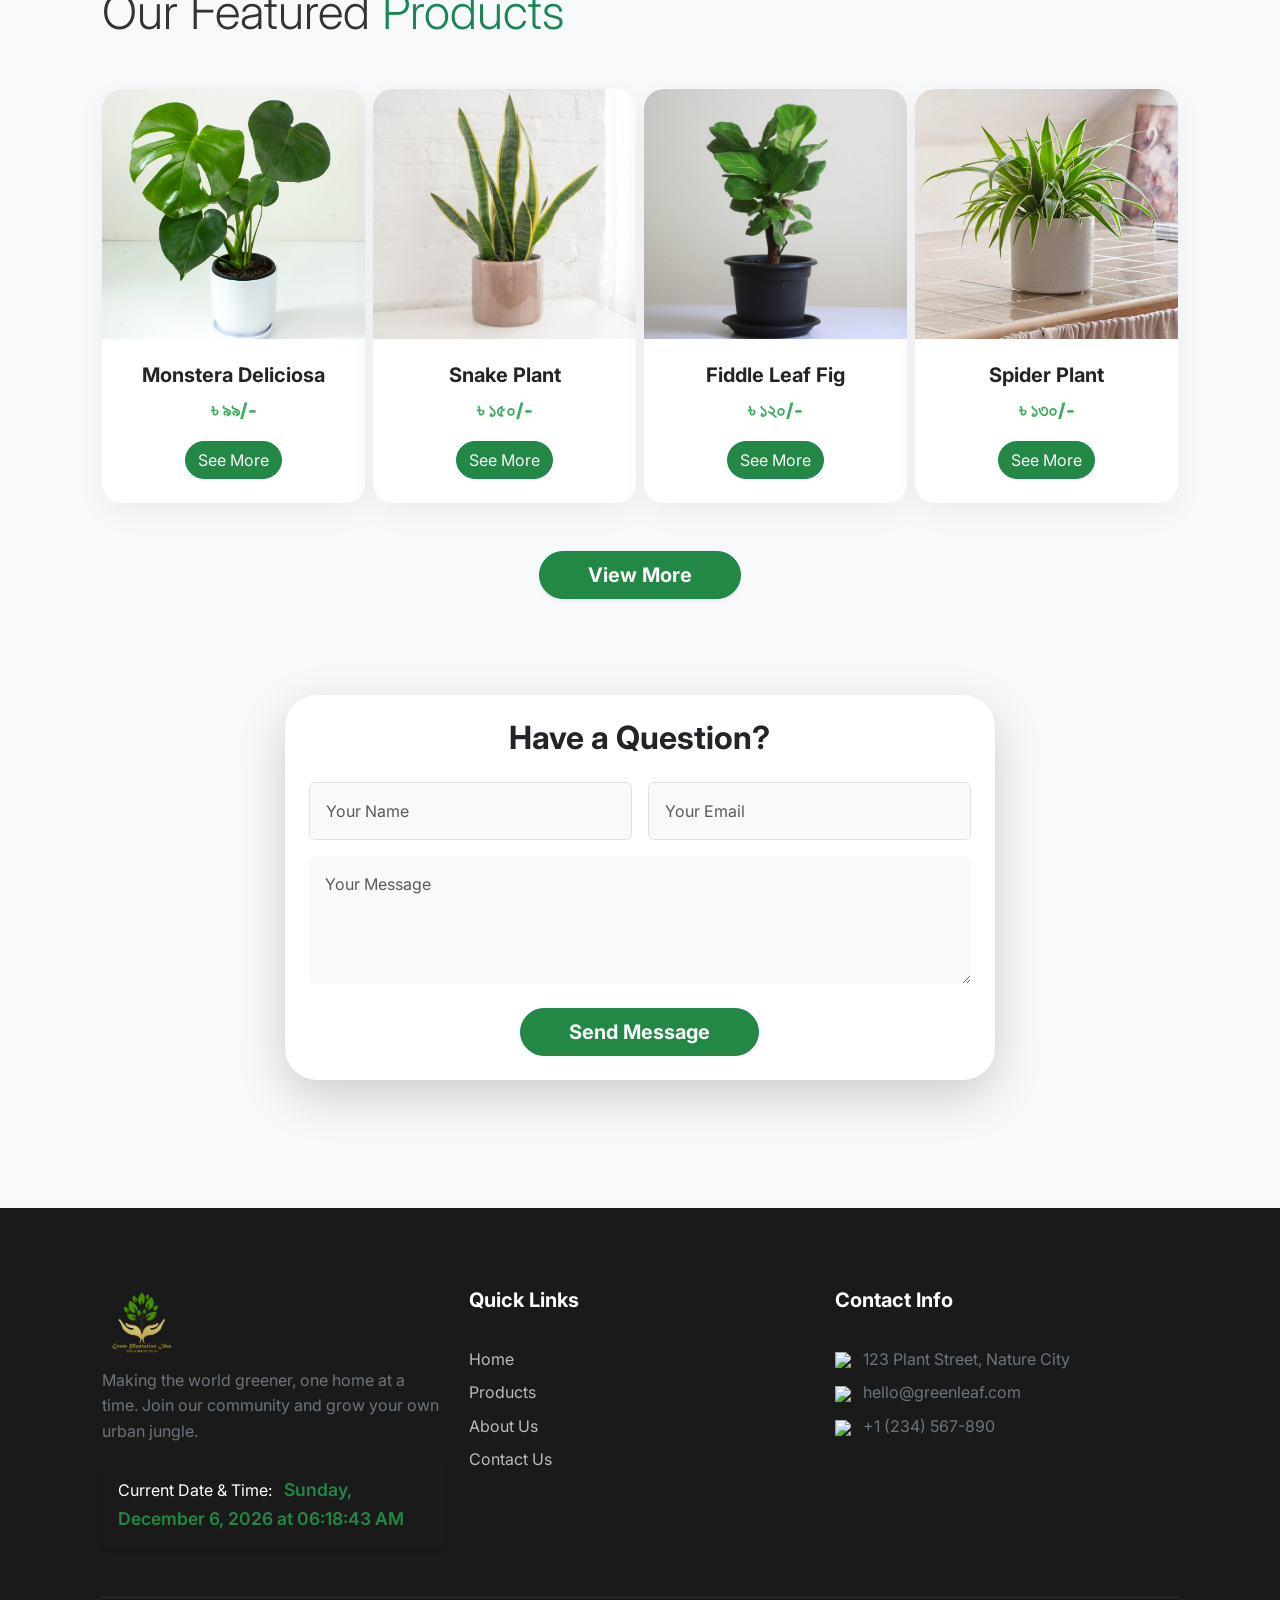
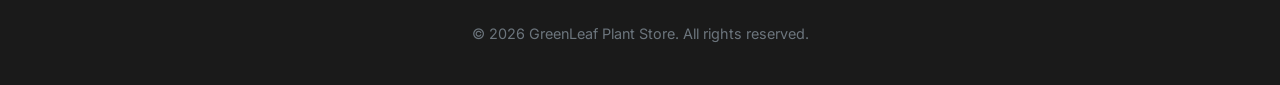
==== commit 75048fe5: "done" ====
--- a/index.html
+++ b/index.html
@@ -19,7 +19,6 @@
             <div class="container">
                 <a class="navbar-brand d-flex align-items-center" href="index.html">
                     <img src="./image/Green-Plants-Logo-Idea.png" alt="Logo" class="me-2">
-                   
                 </a>
                 <button class="navbar-toggler" type="button" data-bs-toggle="collapse" data-bs-target="#navbarNav">
                     <span class="navbar-toggler-icon"></span>
@@ -30,7 +29,7 @@
                         <li class="nav-item"><a class="nav-link" href="products.html">Products</a></li>
                         <li class="nav-item"><a class="nav-link" href="about.html">About Us</a></li>
                     </ul>
-                    <a href="./contact.html" class="btn btn-success px-4 py-2 rounded-pill">Contact Us</a>
+                    <a href="./contact.html" class="px-4 py-2 rounded-pill btn">Contact Us</a>
                 </div>
             </div>
         </nav>
@@ -51,7 +50,7 @@
                     <div class="carousel-caption d-flex h-100 align-items-center justify-content-center flex-column">
                         <h1 class="display-1 fw-bold mb-3">Breathe Fresh Air</h1>
                         <p class="fs-3 mb-4">Transform your living space with our premium indoor collection.</p>
-                        <a href="products.html" class="btn btn-success btn-lg px-5 py-3 rounded-pill fw-bold">Shop Collection</a>
+                        <a href="products.html" class="btn  px-5 py-3 rounded-pill fw-bold">Shop Collection</a>
                     </div>
                 </div>
                 <!-- Slide 2 -->
@@ -61,7 +60,7 @@
                     <div class="carousel-caption d-flex h-100 align-items-center justify-content-center flex-column">
                         <h1 class="display-1 fw-bold mb-3">Rare & Exotic</h1>
                         <p class="fs-3 mb-4">Discover plants you won't find anywhere else.</p>
-                        <a href="products.html" class="btn btn-success btn-lg px-5 py-3 rounded-pill fw-bold">Explore Rare Finds</a>
+                        <a href="products.html" class="btn  px-5 py-3 rounded-pill fw-bold">Explore Rare Finds</a>
                     </div>
                 </div>
                 <!-- Slide 3 -->
@@ -70,7 +69,7 @@
                     <div class="carousel-caption d-flex h-100 align-items-center justify-content-center flex-column">
                         <h1 class="display-1 fw-bold mb-3">Expert Care Tips</h1>
                         <p class="fs-3 mb-4">We help you keep your green friends thriving.</p>
-                        <a href="about.html" class="btn btn-light btn-lg px-5 py-3 rounded-pill fw-bold">Learn More</a>
+                        <a href="about.html" class="btn px-5 py-3 rounded-pill fw-bold">Learn More</a>
                     </div>
                 </div>
             </div>
@@ -124,99 +123,54 @@
     </div>
 </section>
 
-
-        <!-- Premium Membership Section -->
-        <section class="container py-5">
-            <div class="membership-premium-card text-center overflow-hidden">
-                <div class="membership-header py-5 px-4">
-                    <h2 class="display-5 fw-bold mb-3">Green Circle Loyalty Club</h2>
-                    <p class="lead mb-4">Elevate your plant parenting journey with exclusive member-only perks.</p>
-                    <button class="btn btn-light btn-lg fw-bold px-5 py-3 rounded-pill shadow-sm custom-collapse-toggle" 
-                            type="button" 
-                            data-target="#membershipContent">
-                        Unlock Member Benefits
-                    </button>
-                </div>
-                
-                <div class="custom-collapse" id="membershipContent">
-                    <div class="membership-body p-5 bg-white">
-                        <div class="row g-4 text-center">
-                            <div class="col-md-4">
-                                <div class="card h-100 border-0 shadow-sm rounded-4 p-3">
-                                    <div class="card-body">
-                                        <div class="mb-3">
-                                            <img src="https://img.icons8.com/fluency/48/000000/discount--v1.png" alt="Discount">
-                                        </div>
-                                        <h4 class="card-title fw-bold mb-3">15% Lifetime Discount</h4>
-                                        <p class="card-text text-muted small">Save on every single purchase, forever.</p>
-                                    </div>
-                                </div>
-                            </div>
-                            <div class="col-md-4">
-                                <div class="card h-100 border-0 shadow-sm rounded-4 p-3">
-                                    <div class="card-body">
-                                        <div class="mb-3">
-                                            <img src="https://img.icons8.com/fluency/48/000000/shipped.png" alt="Shipping">
-                                        </div>
-                                        <h4 class="card-title fw-bold mb-3">Free Express Delivery</h4>
-                                        <p class="card-text text-muted small">Get your green friends delivered in under 24 hours.</p>
-                                    </div>
-                                </div>
-                            </div>
-                            <div class="col-md-4">
-                                <div class="card h-100 border-0 shadow-sm rounded-4 p-3">
-                                    <div class="card-body">
-                                        <div class="mb-3">
-                                            <img src="https://img.icons8.com/fluency/48/000000/star.png" alt="Early Access">
-                                        </div>
-                                        <h4 class="card-title fw-bold mb-3">VIP Early Access</h4>
-                                        <p class="card-text text-muted small">Be the first to shop rare collections.</p>
-                                    </div>
-                                </div>
-                            </div>
-                        </div>
-                    </div>
-                </div>
-            </div>
-        </section>
-
         <!-- Featured Products Section -->
         <section class="bg-light py-5">
             <div class="container">
-                <div class="text-center mb-5">
-                    <h2 class="display-5 fw-bold">Featured Plants</h2>
-                </div>
-                <div class="row g-4">
+                <div class="mb-5">
+                    <h2 class="display-5">Our Featured <span class="text-success"> Products</span></h2>
+                </div>
+                <div class="row g-2">
                     <!-- Product 1 -->
-                    <div class="col-md-4">
-                        <div class="card product-card">
-                            <img src="https://images.unsplash.com/photo-1520412099551-62b6bafeb5bb?auto=format&fit=crop&w=600&q=80" class="card-img-top" style="height: 250px; object-fit: cover;" alt="Monstera">
+                    <div class="col-md-3">
+                        <div class="card product-card">
+                            <img src="./image/Monstera Deliciosa.webp" class="card-img-top" style="height: 250px; object-fit: cover;" alt="Monstera">
                             <div class="card-body p-4 text-center">
                                 <h5 class="fw-bold">Monstera Deliciosa</h5>
-                                <div class="price-tag mb-3">$45.00</div>
-                                <a href="products.html" class="btn btn-outline-success rounded-pill">View Details</a>
+                                <div class="price-tag mb-3">৳ ৯৯/-</div>
+                                <a href="products.html" class="btn btn-outline-success rounded-pill">See More</a>
                             </div>
                         </div>
                     </div>
                     <!-- Product 2 -->
-                    <div class="col-md-4">
-                        <div class="card product-card">
-                            <img src="https://images.unsplash.com/photo-1512428813834-c702c7702b78?auto=format&fit=crop&w=600&q=80" class="card-img-top" style="height: 250px; object-fit: cover;" alt="Snake Plant">
+                    <div class="col-md-3">
+                        <div class="card product-card">
+                            <img src="./image/snake-plant-care-overview-1902772-04-d3990a1d0e1d4202a824e929abb12fc1-349b52d646f04f31962707a703b94298.jpeg" class="card-img-top" style="height: 250px; object-fit: cover;" alt="Snake Plant">
                             <div class="card-body p-4 text-center">
                                 <h5 class="fw-bold">Snake Plant</h5>
-                                <div class="price-tag mb-3">$32.00</div>
-                                <a href="products.html" class="btn btn-outline-success rounded-pill">View Details</a>
+                                <div class="price-tag mb-3">৳ ১৫০/-</div>
+                                <a href="products.html" class="btn btn-outline-success rounded-pill">See More</a>
                             </div>
                         </div>
                     </div>
                     <!-- Product 3 -->
-                    <div class="col-md-4">
-                        <div class="card product-card">
-                            <img src="https://images.unsplash.com/photo-1545241047-6083a3684587?auto=format&fit=crop&w=600&q=80" class="card-img-top" style="height: 250px; object-fit: cover;" alt="Fiddle Leaf">
+                    <div class="col-md-3">
+                        <div class="card product-card">
+                            <img src="./image/Baby-Fiddle-Leaf-update-scaled.webp" class="card-img-top" style="height: 250px; object-fit: cover;" alt="Fiddle Leaf">
                             <div class="card-body p-4 text-center">
                                 <h5 class="fw-bold">Fiddle Leaf Fig</h5>
-                                <div class="price-tag mb-3">$65.00</div>
-                                <a href="products.html" class="btn btn-outline-success rounded-pill">View Details</a>
+                                <div class="price-tag mb-3">৳ ১২০/-</div>
+                                <a href="products.html" class="btn btn-outline-success rounded-pill">See More</a>
+                            </div>
+                        </div>
+                    </div>
+                     <!-- Product 4 -->
+                    <div class="col-md-3">
+                        <div class="card product-card">
+                            <img src="./image/Spider_Plant_12cm.webp" class="card-img-top" style="height: 250px; object-fit: cover;" alt="Snake Plant">
+                            <div class="card-body p-4 text-center">
+                                <h5 class="fw-bold">Spider Plant</h5>
+                                <div class="price-tag mb-3">৳ ১৩০/-</div>
+                                <a href="products.html" class="btn btn-outline-success rounded-pill">See More</a>
                             </div>
                         </div>
                     </div>
@@ -238,10 +192,10 @@
                             <form id="contact-form-home">
                                 <div class="row g-3">
                                     <div class="col-md-6">
-                                        <input type="text" class="form-control bg-light border-0 p-3" id="name" placeholder="Your Name" required>
+                                        <input type="text" class="form-control bg-light border-1 p-3" id="name" placeholder="Your Name" required>
                                     </div>
                                     <div class="col-md-6">
-                                        <input type="email" class="form-control bg-light border-0 p-3" id="email" placeholder="Your Email" required>
+                                        <input type="email" class="form-control bg-light border-1 p-3" id="email" placeholder="Your Email" required>
                                     </div>
                                     <div class="col-12">
                                         <textarea class="form-control bg-light border-0 p-3" id="message" rows="4" placeholder="Your Message" required></textarea>
@@ -257,21 +211,19 @@
             </div>
         </section>
 
-        <!-- External Link Requirement  -->
-        <section class="container py-5 text-center">
-            <p class="text-muted">Visit our partner: 
-                <a href="https://www.thesill.com" target="_blank" class="external-link">The Sill (External)</a>
-            </p>
-        </section>
     </main>
 
     <!-- Footer -->
     <footer class="footer">
         <div class="container">
             <div class="row">
-                <div class="col-md-4 mb-4">
-                    <h5 class="footer-heading text-success">GreenLeaf</h5>
+                <div class="col-md-4 mb-4 footer-img">
+                   <img src="./image/Green-Plants-Logo-Idea.png" alt="logo">
                     <p class="text-secondary">Making the world greener, one home at a time. Join our community and grow your own urban jungle.</p>
+                    <div class="p-3  rounded shadow-sm d-inline-block">
+                <span class="text-white me-2" >Current Date & Time:</span>
+                <span id="current-date-time"></span>
+            </div>
                 </div>
                 <div class="col-md-4 mb-4">
                     <h5 class="footer-heading">Quick Links</h5>
@@ -287,13 +239,7 @@
                     <p class="text-secondary mb-2"><img src="https://img.icons8.com/material-outlined/20/bbbbbb/marker.png" class="me-2"> 123 Plant Street, Nature City</p>
                     <p class="text-secondary mb-2"><img src="https://img.icons8.com/material-outlined/20/bbbbbb/new-post.png" class="me-2"> hello@greenleaf.com</p>
                     <p class="text-secondary mb-2"><img src="https://img.icons8.com/material-outlined/20/bbbbbb/phone.png" class="me-2"> +1 (234) 567-890</p>
-                <!-- Date & Time Display  -->
-        <section class="container py-4 text-center">
-            <div class="p-3  rounded shadow-sm d-inline-block">
-                <span class="text-white me-2" >Current Date & Time:</span>
-                <span id="current-date-time"></span>
-            </div>
-        </section>
+        
                 </div>
                 
             </div>
--- a/style.css
+++ b/style.css
@@ -1,7 +1,7 @@
 /* Design Tokens & Root Variables */
 :root {
-    --primary-green: #2ecc71;
-    --dark-green: #27ae60;
+    --primary-green: #41AB5D;
+    --dark-green: #238845;
     --light-green: #e8f5e9;
     --accent-color: #f1c40f;
     --dark-bg: #1a1a1a;
@@ -20,11 +20,17 @@
     line-height: 1.6;
 }
 
+#navbarNav .btn{
+    background-color: var(--dark-green);
+    color: #fafafa;
+}
+
+
 /* Navigation Styling */
 .navbar {
     background-color: rgba(255, 255, 255, 0.95) !important;
     backdrop-filter: blur(10px);
-    box-shadow: 0 2px 15px rgba(0,0,0,0.05);
+   box-shadow: rgba(0, 0, 0, 0.35) 0px 5px 15px;
 }
 .navbar-brand img{
     width: 60px;
@@ -38,6 +44,8 @@
 
 .nav-link:hover {
     color: var(--primary-green) !important;
+    transform: scale(1.1);
+    transition: 0.3s;
 }
 
 /* Premium Membership Section Styling */
@@ -130,17 +138,66 @@
     overflow: hidden;
 }
 
-/* External Link Styling  */
-.external-link {
-    color: var(--accent-color);
-    text-decoration: none;
-    font-weight: bold;
-    border-bottom: 2px solid transparent;
-    transition: var(--transition);
-}
-
-.external-link:hover {
-    border-bottom: 2px solid var(--accent-color);
+.about-section {
+    padding: 60px 20px;
+    background-color: #f8f9fa;
+}
+
+.container {
+    max-width: 1100px;
+    margin: 0 auto;
+}
+
+.section-title {
+    text-align: center;
+    margin-bottom: 50px;
+}
+
+.section-title h2 {
+    font-size: 28px;
+    color: #333;
+    margin-bottom: 8px;
+}
+
+.section-title p {
+    font-size: 18px;
+    color: #666;
+}
+
+.about-cards {
+    display: flex;
+    justify-content: center;
+    gap: 30px;
+    flex-wrap: wrap;
+}
+
+.aboutcard {
+    background: white;
+    border-radius: 8px;
+    width: 320px;
+    overflow: hidden;
+    box-shadow: 0 4px 12px rgba(0, 0, 0, 0.1);
+    text-align: center;
+}
+
+.aboutcard img {
+    width: 100%;
+    height: 200px;
+    object-fit: cover;
+}
+
+
+
+.aboutcard h3 {
+    font-size: 22px;
+    margin-bottom: 12px;
+    color: #333;
+}
+
+.aboutcard p {
+    padding: 0 20px 30px;
+    color: #555;
+    line-height: 1.6;
 }
 
 /* Footer Styling (Restored Premium Design) */
@@ -179,5 +236,17 @@
 .custom-collapse.show {
     display: block;
 }
-
-
+.btn{
+    background-color: var(--dark-green);
+    color: #fafafa;
+}
+.btn:hover{
+      background-color: var(--dark-green);
+    color: #fafafa;
+}
+
+.footer-img img{
+    width: 80px;
+}
+
+
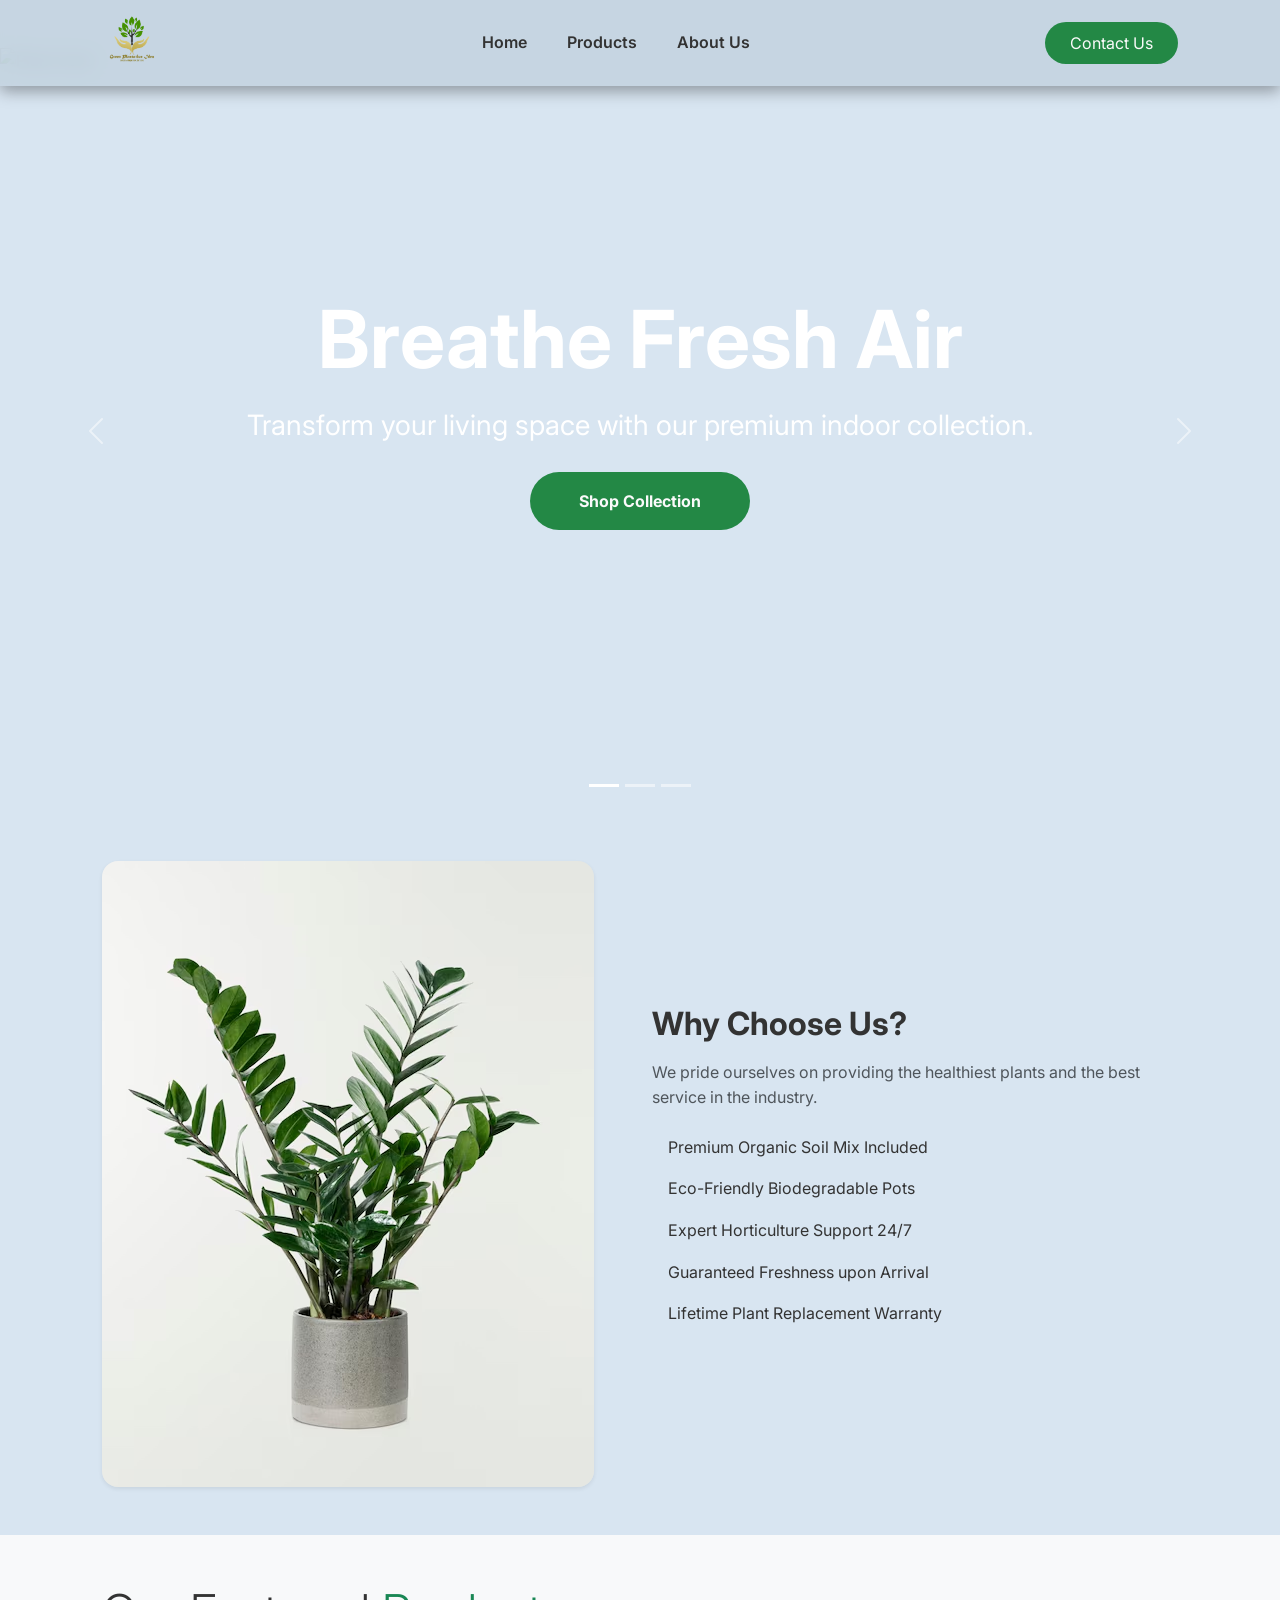
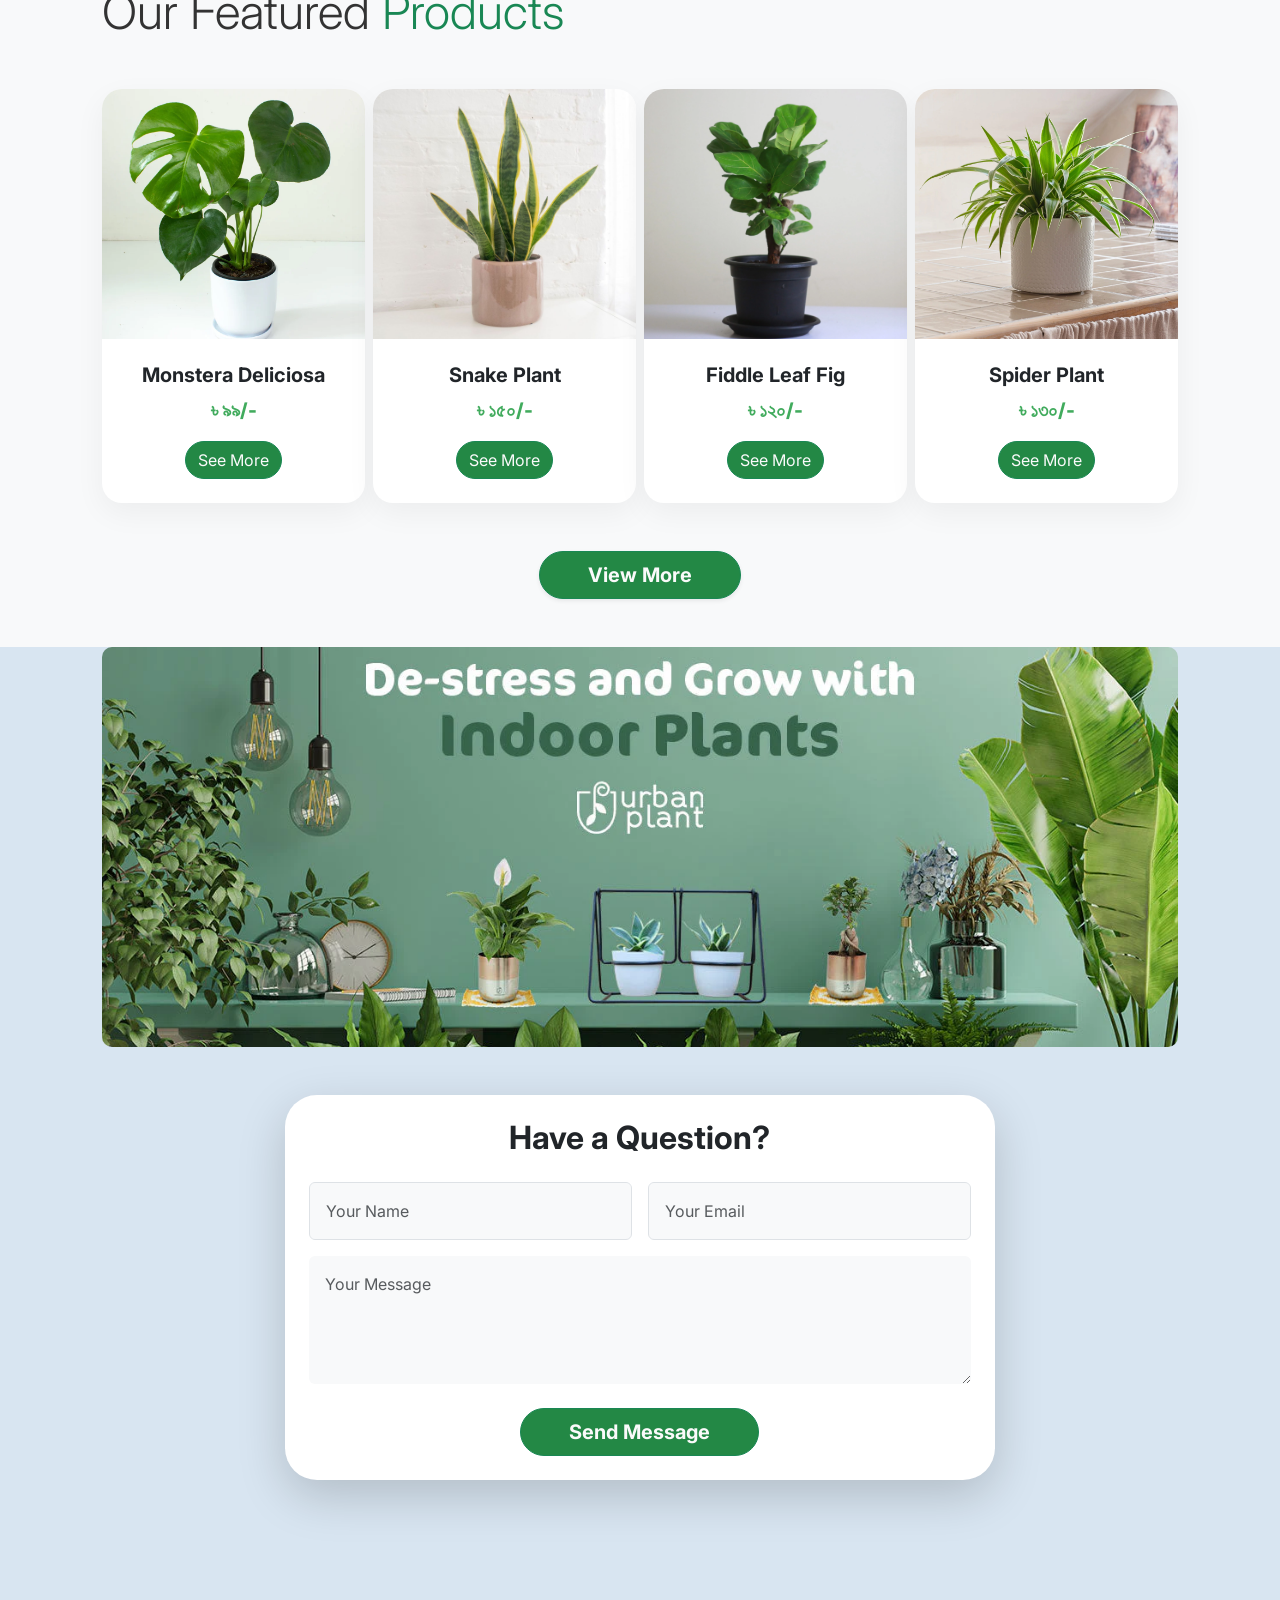
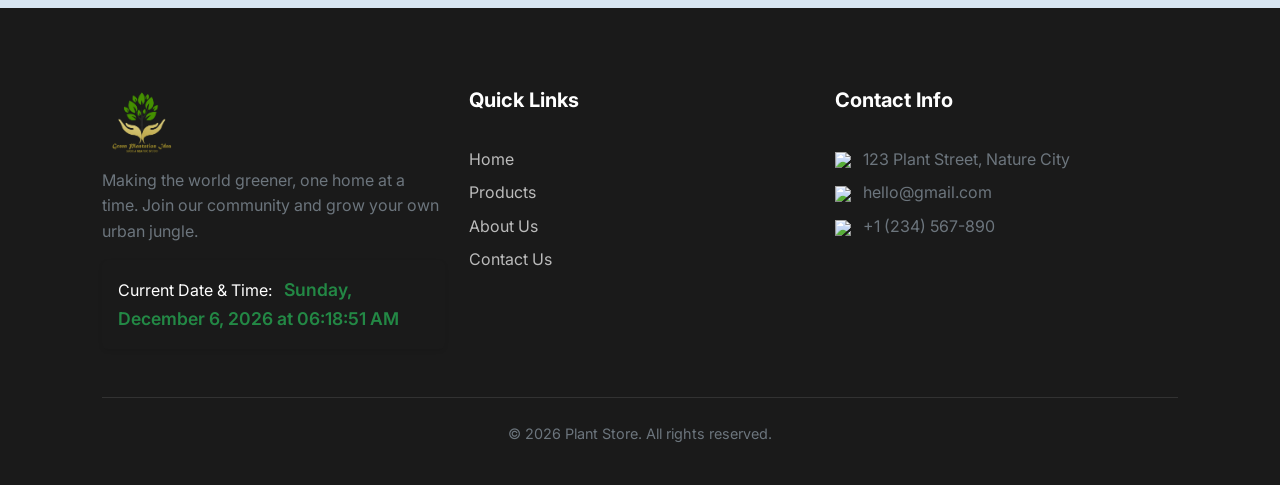
==== commit 2782440c: "master" ====
--- a/index.html
+++ b/index.html
@@ -3,7 +3,7 @@
 <head>
     <meta charset="UTF-8">
     <meta name="viewport" content="width=device-width, initial-scale=1.0">
-    <title>GreenLeaf | Premium Online Plant Store</title>
+    <title>Urban | Premium Online Plant Store</title>
     <!-- Bootstrap 5 CSS -->
     <link href="https://cdn.jsdelivr.net/npm/bootstrap@5.3.0/dist/css/bootstrap.min.css" rel="stylesheet">
     <!-- Google Fonts -->
@@ -181,6 +181,16 @@
                 </div>
             </div>
         </section>
+<!-- urban banner section -->
+       <section id="BannerUrban">
+    <div class="container">
+        <div class="plantBnner">
+            <img src="./image/Destress_with_Indoor_plants_9faccaf7-db26-4fb1-a58d-fc7288bc27da.webp" alt="">
+        </div>
+    </div>
+</section>
+
+<!-- urban section ends -->
 
         <!-- Quick Contact Section -->
         <section class="container py-5">
@@ -237,7 +247,7 @@
                 <div class="col-md-4 mb-4">
                     <h5 class="footer-heading">Contact Info</h5>
                     <p class="text-secondary mb-2"><img src="https://img.icons8.com/material-outlined/20/bbbbbb/marker.png" class="me-2"> 123 Plant Street, Nature City</p>
-                    <p class="text-secondary mb-2"><img src="https://img.icons8.com/material-outlined/20/bbbbbb/new-post.png" class="me-2"> hello@greenleaf.com</p>
+                    <p class="text-secondary mb-2"><img src="https://img.icons8.com/material-outlined/20/bbbbbb/new-post.png" class="me-2"> hello@gmail.com</p>
                     <p class="text-secondary mb-2"><img src="https://img.icons8.com/material-outlined/20/bbbbbb/phone.png" class="me-2"> +1 (234) 567-890</p>
         
                 </div>
@@ -245,7 +255,7 @@
             </div>
             <hr class="bg-secondary my-4" style="opacity: 0.1;">
             <div class="text-center">
-                <p class="mb-0 text-secondary" style="font-size: 0.9rem;">&copy; 2026 GreenLeaf Plant Store. All rights reserved.</p>
+                <p class="mb-0 text-secondary" style="font-size: 0.9rem;">&copy; 2026 Plant Store. All rights reserved.</p>
             </div>
         </div>
     </footer>
--- a/style.css
+++ b/style.css
@@ -16,7 +16,7 @@
 body {
     font-family: 'Inter', sans-serif;
     color: var(--text-color);
-    background-color: #f8f9fa;
+    background-color: #cedeeec7;
     line-height: 1.6;
 }
 
@@ -28,7 +28,7 @@
 
 /* Navigation Styling */
 .navbar {
-    background-color: rgba(255, 255, 255, 0.95) !important;
+    background-color: rgba(195, 211, 224, 0.884) !important;
     backdrop-filter: blur(10px);
    box-shadow: rgba(0, 0, 0, 0.35) 0px 5px 15px;
 }
@@ -130,6 +130,15 @@
     border-radius: 0 0 50px 50px;
 }
 
+/* urban banner */
+#BannerUrban .plantBnner img{
+    width: 100%;
+    height: 400px;
+    object-fit: cover;
+    display: block;
+    border-radius: 10px;
+}
+/* end urban banner  */
 /* Contact Form Styling */
 .contact-form-wrapper {
     background: var(--white);
